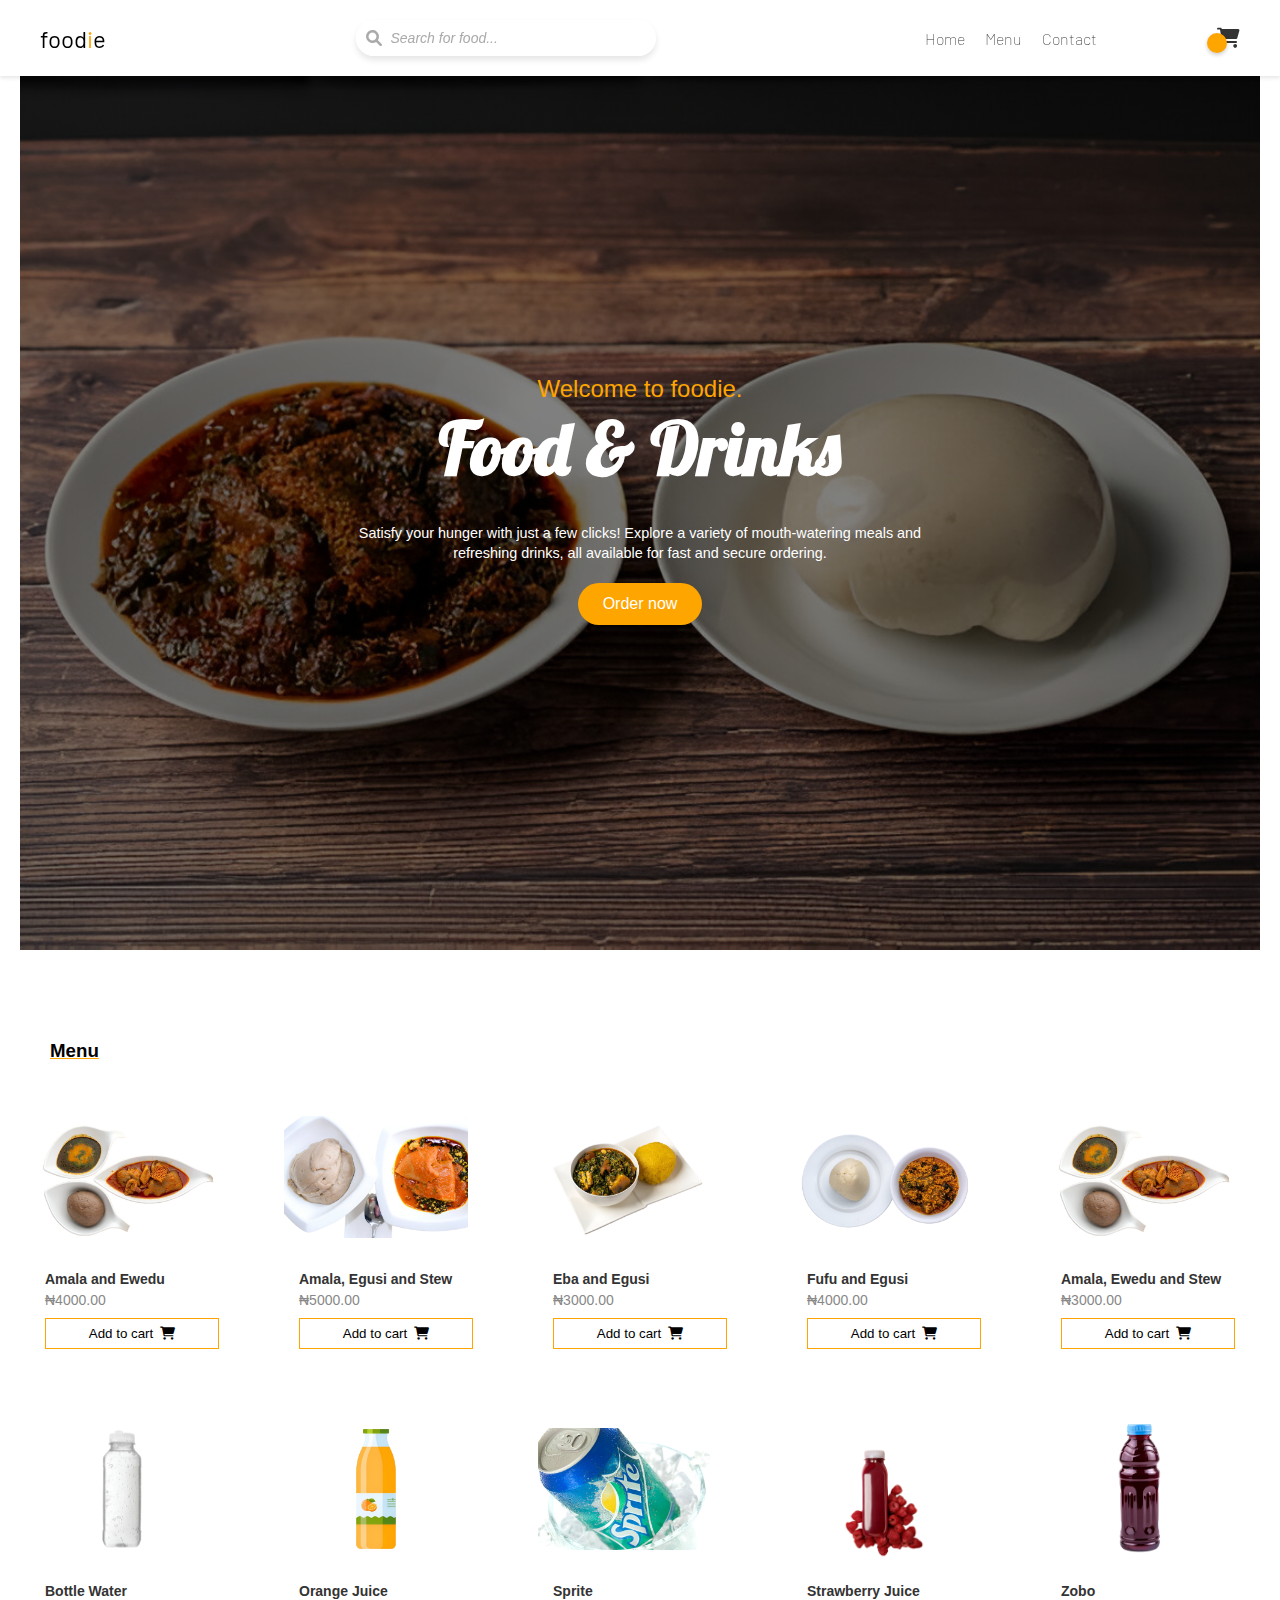
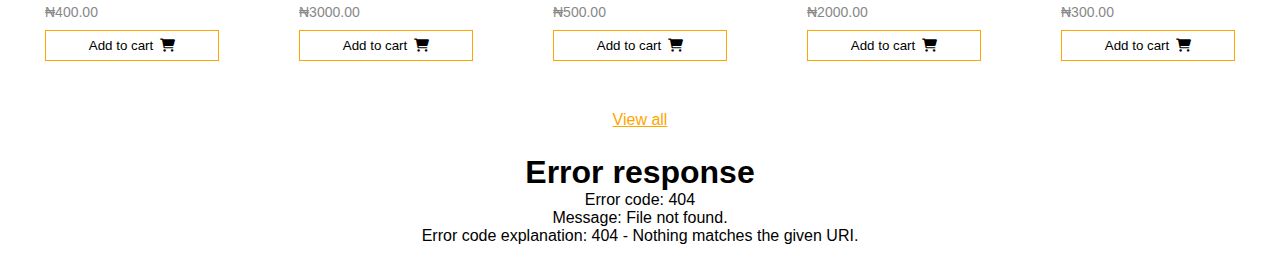
==== index.html @ aaa0dce8 "Moved index.html and style.css file to root directory" ====
<!DOCTYPE html>
<html lang="en">
<head>
    <meta charset="UTF-8">
    <meta http-equiv="X-UA-Compatible" content="IE=edge">
    <meta name="viewport" content="width=device-width, initial-scale=1.0">
    <title>Food </title>
    <link href="https://cdnjs.cloudflare.com/ajax/libs/font-awesome/6.0.0-beta3/css/all.min.css" rel="stylesheet" />
    <link rel="preconnect" href="https://fonts.googleapis.com">
    <link rel="preconnect" href="https://fonts.gstatic.com" crossorigin>
    <link rel="preconnect" href="https://fonts.gstatic.com" crossorigin>
    <link href="https://fonts.googleapis.com/css2?family=Barlow:ital,wght@0,100;0,200;0,300;0,400;0,500;0,600;0,700;0,800;0,900;1,100;1,200;1,300;1,400;1,500;1,600;1,700;1,800;1,900&family=Dancing+Script:wght@400..700&family=Lobster&display=swap" rel="stylesheet">
    <link rel="preconnect" href="https://fonts.gstatic.com" crossorigin>
    <link href="https://fonts.googleapis.com/css2?family=Barlow:ital,wght@0,100;0,200;0,300;0,400;0,500;0,600;0,700;0,800;0,900;1,100;1,200;1,300;1,400;1,500;1,600;1,700;1,800;1,900&family=Caveat:wght@400..700&family=Dancing+Script:wght@400..700&family=Lobster&display=swap" rel="stylesheet">


    <link rel="stylesheet" href="/src/css/header.css" />
    <link rel="stylesheet" href="/style.css" />
    <link rel="stylesheet" href="/src/css/order-summary.css" />

    <script type="module" src="/src/js/main.js" defer></script>
    <script type="module" src="/src/js/menu.js" defer></script>
    <script type="module" src="/src/data/cart.js" defer></script>
    <script type="module" src="/src/js/order-summary.js" defer></script>
</head>
<body>
    <div id="header"></div>
    
    <main>
        <section class="hero-section">
            <div class="hero-content">
                <h3>Welcome to foodie.</h3>
                <h1 class="hero-text">Food & Drinks</h1>
                <p>Satisfy your hunger with just a few clicks! Explore a variety of mouth-watering meals and refreshing drinks, all available for fast and secure ordering.</p>
                <a href="#menu-section"><button class="hero-btn">Order now</button></a>
            </div>
           
        </section>
        

        <section id="menu-section">
            <div class="categories">
                <h3 class="menu-text">Menu</h3>
            </div>

            <div class="menu js-menu">
                
            </div>
           <div class="show-all">
            <button class="view-more-btn" id="viewMoreBtn">View all</button>
           </div>
        </section>
        <!--Pop Up-->
        <div id="modal-bg" class="modal">
                
        </div>
    </main>
    <aside>
        <div class="cartTab js-cart-tab">
           <div class="title-close-tab">
            <h1 class="cart-title">Your Cart(<span class="cartQauntity js-quantity"></span>)</h1>
            <span class="close-tab js-close-tab"><i class="fa-solid fa-xmark"></i></span>
           </div>
            <div class="listCart js-cart-list">
                
            </div>

            <div class="checkout">
                <p class="sub-total">Total Cost: <span class="total js-total-cost">23.00</span></p>
                <button id="checkout-btn">Check out</button>
            </div>
        </div>
    </aside>
    <footer id="footer"></footer>
</body>
</html>
---- src/css/header.css ----
/* Reset */
* {
    margin: 0;
    padding: 0;
    box-sizing: border-box;
}

header {
    display: flex;
    align-items: center;
    justify-content: space-between;
    padding: 20px 40px;
    background-color: #fff;
    box-shadow: 0 2px 4px rgba(0, 0, 0, 0.1);
    position: fixed;
    z-index: 1;
    top: 0;
    right: 0;
    left: 0;
    font-family: "Barlow", serif;
    font-weight: 100;
    font-style: normal;
}
.menu-toggle{
    display: none;
}
.logo h2 {
    font-family: "Barlow", serif;
    font-size: 24px;
    font-weight: 400;
}

.logo .orange-text {
    color: orange;
}

/* Search Bar Styles */
.search-bar {
    display: flex;
    flex: 1;
    justify-content: center;
    margin: 0 20px;
}

.search-container {
    position: relative;
    display: flex;
    align-items: center;
    width: 300px;
    box-shadow: 0 4px 6px rgba(0, 0, 0, 0.1);
    border-radius: 20px;
    background-color: #fff;
}

.search-container i {
    position: absolute;
    left: 10px;
    color: #aaa;
    font-size: 16px;
}

.search-container input {
    width: 100%;
    padding: 10px 10px 10px 35px; /* Space for the icon */
    border: none;
    border-radius: 20px;
    font-size: 14px;
    outline: none;
    box-shadow: none;
}

.search-container input::placeholder {
    color: #aaa;
    font-style: italic;
}

/* Navigation Menu Styles */
nav ul {
    display: flex;
    list-style: none;
    width: 40%;
    margin-right: 120px;
}

nav ul li {
    margin-left: 20px;

}

nav ul li a {
    text-decoration: none;
    color: #333;
    font-size: 16px;
    transition: color 0.3s ease;
}

nav ul li a:hover {
    color: orange;
}

/* Cart Icon Styles */
.cart {
    position: relative;
    font-size: 20px;
    color: #333;
    cursor: pointer;
    transition: color 0.3s ease;
}

.cart:hover {
    color: orange;
}

/* Cart Count Styles */
.cart-count {
    position: absolute;
    bottom: -5px;
    left: -10px;
    background-color: orange;
    color: white;
    font-size: 12px;
    font-weight: bold;
    width: 20px;
    height: 20px;
    border-radius: 50%;
    display: flex;
    align-items: center;
    justify-content: center;
    box-shadow: 0 2px 4px rgba(0, 0, 0, 0.2);
}

@media (max-width: 428px) {
    header{
        justify-content: center;
        align-items: center;
        padding: 50px 10px;
    }
    nav{
        display: none;
    }
    .search-container {
        width: 460px;
        justify-content: center;
    }
    .menu-toggle{
        display: block;
        font-size: 1.5rem;
        border: none;
        position: relative;
        top: -28px;
    }
    .search-bar {
        height: 53px;
        width: 88%;
        position: absolute;
        bottom: 10px;

      }
    .logo h2{
        font-size: 2rem;
        position: relative;
        top: -30px;
        margin-left: 10px;;
    }
    .cart{
        position: relative;
        top: -30px;
        font-size: 1.5rem;
        margin-left: 160px;
    }
}
---- style.css ----
* {
    margin: 0;
    padding: 0;
    box-sizing: border-box;
}
html{
  scroll-behavior: smooth;
}
body{
  font-family: "Barlow", serif;
  font-weight: 100;
  font-style: normal;
}

a{
    text-decoration: none;
}
main{
  margin-top: 30px;
  
  
}
.hero-section {
  display: flex;
  align-items: center;
  justify-content: center;
  background: linear-gradient(rgba(0, 0, 0, 0.5), rgba(0, 0, 0, 0.5)), 
  url('/public/images/drinks/backgrd.jpg'); /* Ensure correct image path */
  background-repeat: no-repeat;
  background-position: center; 
  background-size: cover; 
  width: 100%; /* Full width */
  height: 100vh; /* Full viewport height */
  min-height: 500px;
}


.hero-content {
  text-align: center;
  width: 50%;
  
}
.hero-content h3{
  color: orange;
  font-weight: 500;
  font-size: 1.5rem;
  animation: text-focus-in 1s linear 0s 1 normal none;
  
}
.hero-text {
  font-size: 4.5rem;
  color: #fff;
  font-family: Lobster;
  
  font-weight: bold;
  margin-bottom: 15px;
  animation: text-focus-in 1s linear 0s 1 normal none;
}

.hero-content p {
  font-size: 0.9rem;
  color: #fff;
  font-weight: 100;
  margin-top: 30px;
  margin-bottom: 20px;
  line-height: 1.4;
  max-width: 100%;
  animation: text-focus-in 1s linear 0s 1 normal none;
}

.hero-btn {
  background: orange;
  padding: 12px 25px;
  font-size: 1rem;
  color: white;
  border: none;
  border-radius: 30px;
  cursor: pointer;
}

@keyframes text-focus-in {
			
  0% {
    filter:blur(12px);
    opacity:0;
  }
  100% {
    filter:blur(0);
    opacity:1;
  }
}
#menu-section{
  margin-top: 90px;
}
.menu-text{
  text-align: left;
  margin: 30px;
  text-decoration: underline orange;
}
.menu {
  display: grid;
  gap: 50px;
  grid-template-columns: repeat(auto-fit, minmax(170px, 1fr)); 
  grid-auto-rows: minmax(200px, auto);
  justify-content: center;
  align-items: start;
  padding: 10px;
}

.menu-card {
  border-radius: 12px;
  width: 100%;
  background-color: #fff;
  overflow: hidden;
  text-align: center;
  animation: appear linear;
  animation-timeline: view();
  animation-range: entry 0% cover 40%;
}

.menu-card div {
  text-align: start;
  position: relative;
}

.menu-card-img {
  width: 90%;
  height: 230px;
  max-height: 150px;
  object-fit: contain;
}

@keyframes appear{
  from{
    opacity: 0;
    scale: 0.5
  }
  to{
    opacity: 1;
    scale: 1;
  }
}

.add-to-cart-btn {
  border: 1px solid orange;
  padding: 7px 20px;
  background: #fff;
  cursor: pointer;
  margin-top: 10px;
  transition: 0.3s ease;
  width: 100%;
}

.add-to-cart-btn:hover {
  background: orange;
  color: #fff;
}

.fa-cart-shopping {
  margin-left: 7px;
}

.menu-card div:nth-child(2) {
  padding: 15px;
}

.menu-card .name {
  font-size: 14px;
  font-weight: 600;
  margin: 0 0 5px;
  color: #333;
  text-decoration: none;
  white-space: nowrap;
  overflow: hidden;
  text-overflow: ellipsis;
}

.menu-card .price {
  font-size: 14px;
  color: #888;
  margin: 0;
}

.menu-card .name:hover {
  color: orange;
  text-decoration: underline;
}


.view-more-btn {
  margin: 15px auto;
  display: block;
  padding: 10px;
  color: orange;
  background-color: #fff;
  text-decoration: underline;
  border: none;
  cursor: pointer;
  font-size: 16px;
}
.hidden-item {
  display: none;
}
  .cartTab {
    display: none;
    grid-template-rows: 70px 1fr 70px;
    z-index: 2;
    width: 400px;
    max-width: 90vw;
    background-color: #f8f3f3;
    color: #fff;
    position: fixed;
    right: 0;
    top: 0;
    bottom: 0;
    padding: 0;
    box-shadow: -4px 0 10px rgba(0, 0, 0, 0.3);
  }
  .show-cart-tab{
    display: grid;
  }
  .title-close-tab {
    display: flex;
    justify-content: space-between;
    align-items: center;
    height: 80px;
    padding: 0 20px; 
    background-color: #fff; 
    color: #000; 
    border-bottom: 1px solid rgb(193, 191, 191);
    position: sticky; 
    top: 0;
    z-index: 10;
  }
  
  .cart-title {
    color: #000;
    font-size: 1.5rem;
    font-weight: 600;
  }
  
  .close-tab {
    font-size: 1.5rem;
    font-weight: 300;
    cursor: pointer;
    color: #000;
    transition: transform 0.2s;
  }
  
  .close-tab:hover {
    transform: scale(1.1);
  }
  
  .listCart {
    background-color: rgb(255, 255, 255);
    overflow-y: auto; 
    padding: 20px;
    margin-top: 10px;
    gap: 20px;
  }
  
  .cart-items-info {
    display: flex;
    gap: 10px;
    padding: 10px;
    border-radius: 8px;
    align-items: center;
    justify-content: center;
    
  }
  
  .cartItem-img {
    max-width: 80px;
    height: 80px;
    object-fit: contain;
  }
  
  .details {
    width: 100%;
    display: flex;
    flex-direction: column;
    color: #000;
  }
  
  .name {
    font-size: 1.0rem;
    font-weight: 500;
    margin-bottom: 10px;
    text-align: left;
  }
  
  .price {
    font-size: 1rem;
    font-weight: 200;
    text-align: left;
    
  }
  
  .update-quantity {
    display: flex;
    align-items: center;
    gap: 10px;
    
  }
  
  .delete {
    display: flex;
    align-items: center;
    justify-content: center;
    background-color: white;
    width: 30px;
    height: 30px;
    font-size: 19px;
    border-radius: 100%;
    color: #000;
    font-weight: lighter;
    cursor: pointer;
    transition: color 0.2s;
  }
  
  .delete:hover {
    color: orange;
    
  }
  
  .add-min-quantity {
    display: flex;
    align-items: center;
    justify-content: center;
    background-color: #fff;
    border: 1px solid #ddd;
    font-size: 1rem;
    max-width: 128px;
    padding: 10px 10px;
    font-size: 1rem;
    height: 20px;
    gap: 5px;
    color: orange;
    transition: ease-in-out;
  }
  
  .add-min-quantity:hover {
    border: 1px solid orange;
  }
  
  .add-min-quantity span {
    cursor: pointer;
    padding: 5px;
    transition: background-color 0.2s, color 0.2s;
  }
  
  .checkout {
    display: flex;
    flex-direction: column;
    justify-content: center;
    align-items: center;
    background-color: #fff;
    border-top: 1px solid rgb(193, 191, 191);
    height: 70px;
    padding: 50px 20px; 
    position: sticky;
    bottom: 0;
    z-index: 10;
    gap: 7px;
  }
  .checkout .sub-total{
    font-size: 1rem;
    font-weight: lighter;
    color: #bdbdbf;
  }
  .sub-total .total{
    color: rgba(194, 28, 28, 0.659);
  }
  .checkout button {
    background-color: orange;
    color: white;
    padding: 15px 90px;
    font-size: 1rem;
    font-weight: 500;
    border: none;
    border-radius: 40px;
    cursor: pointer;
    transition: background-color 0.2s, transform 0.2s;
  }
  
  .checkout button:hover {
    transform: scale(1.05);
  }
  

  /* Media Query */

  /* Responsive Design */
@media (max-width: 900px) {
  .hero-section {
    flex-direction: column;
    text-align: center;
    height: auto;
    padding: 40px 5%;
  }

  .hero-content {
    width: 100%;
  }

  .hero-image {
    width: 100%;
    margin-top: 20px;
  }

  .hero-text {
    font-size: 3rem;
  }

  .hero-content p {
    font-size: 1.2rem;
  }
}


  /* Adjust for tablets */
@media only screen and (max-width: 800px) {
  .menu {
    grid-template-columns: repeat(auto-fit, minmax(140px, 1fr));
    gap: 8px;
    padding: 5px;
  }
  .add-to-cart-btn{
    white-space: nowrap;
    width: 100%;
    overflow: hidden;
  }
}

/* Adjust for mobile screens */
@media (max-width: 428px){
  .hero-section{
    
    height: 100vh;
  }
  .hero-section h3{
   font-size: 1.3rem;
  }
  .hero-section p{
    font-size: 1rem;
    width: 100%;
  }
  .menu {
    margin-top: 60px;
    grid-template-columns: repeat(2, minmax(120px, 1fr));
    gap: 9px;
    padding: 0;
    justify-content: center;
    
  }
  .menu-card-img {
    width: 70%;
    height: 120px;
  }
  .cartTab {
    width: 100%;
    max-width: 100vw;
  }
  .add-to-cart-btn{
    text-align: left;
    width: 100%;
    max-width: 120px;
    font-size: 12px;
  }
}
---- src/css/order-summary.css ----
body { 
    font-family: Arial, sans-serif;
    padding: 20px;
    text-align: center;
}
.btn { 
    padding: 10px 20px;
    background-color: #28a745;
    color: white;
    border: none;
    border-radius: 5px;
    cursor: pointer;
}
.btn:hover {
     background-color: #218838;
    }
        
/* Modal Styles */
.modal {
    visibility: hidden;
    opacity: 0;
    position: fixed;
    top: 0;
    left: 0;
    width: 100%;
    height: 100vh;
    background: rgba(0, 0, 0, 0.5);
    display: flex;
    align-items: center;
    justify-content: center;
    transition: visibility 0s, opacity 0.5s ease-in-out;
}

/* Active State */
.modal-bg-active {
    visibility: visible;
    opacity: 1;
}

.modal-content { 
    display: flex;
    flex-direction: column;
    background: white;
    padding: 20px;
    border-radius: 10px;
    width: 400px;
    
    text-align: left;
    gap: 30px;
}
.modal-close-btn {
    background: red;
    color: white;
    border: none;
    padding: 5px 10px;
    float: right;
    cursor: pointer;
}
.order-item {
    display: flex;
    justify-content: space-between;
    margin: 10px 0;
}
.summary-total {
    font-weight: bold;
    margin-top: 10px;
}
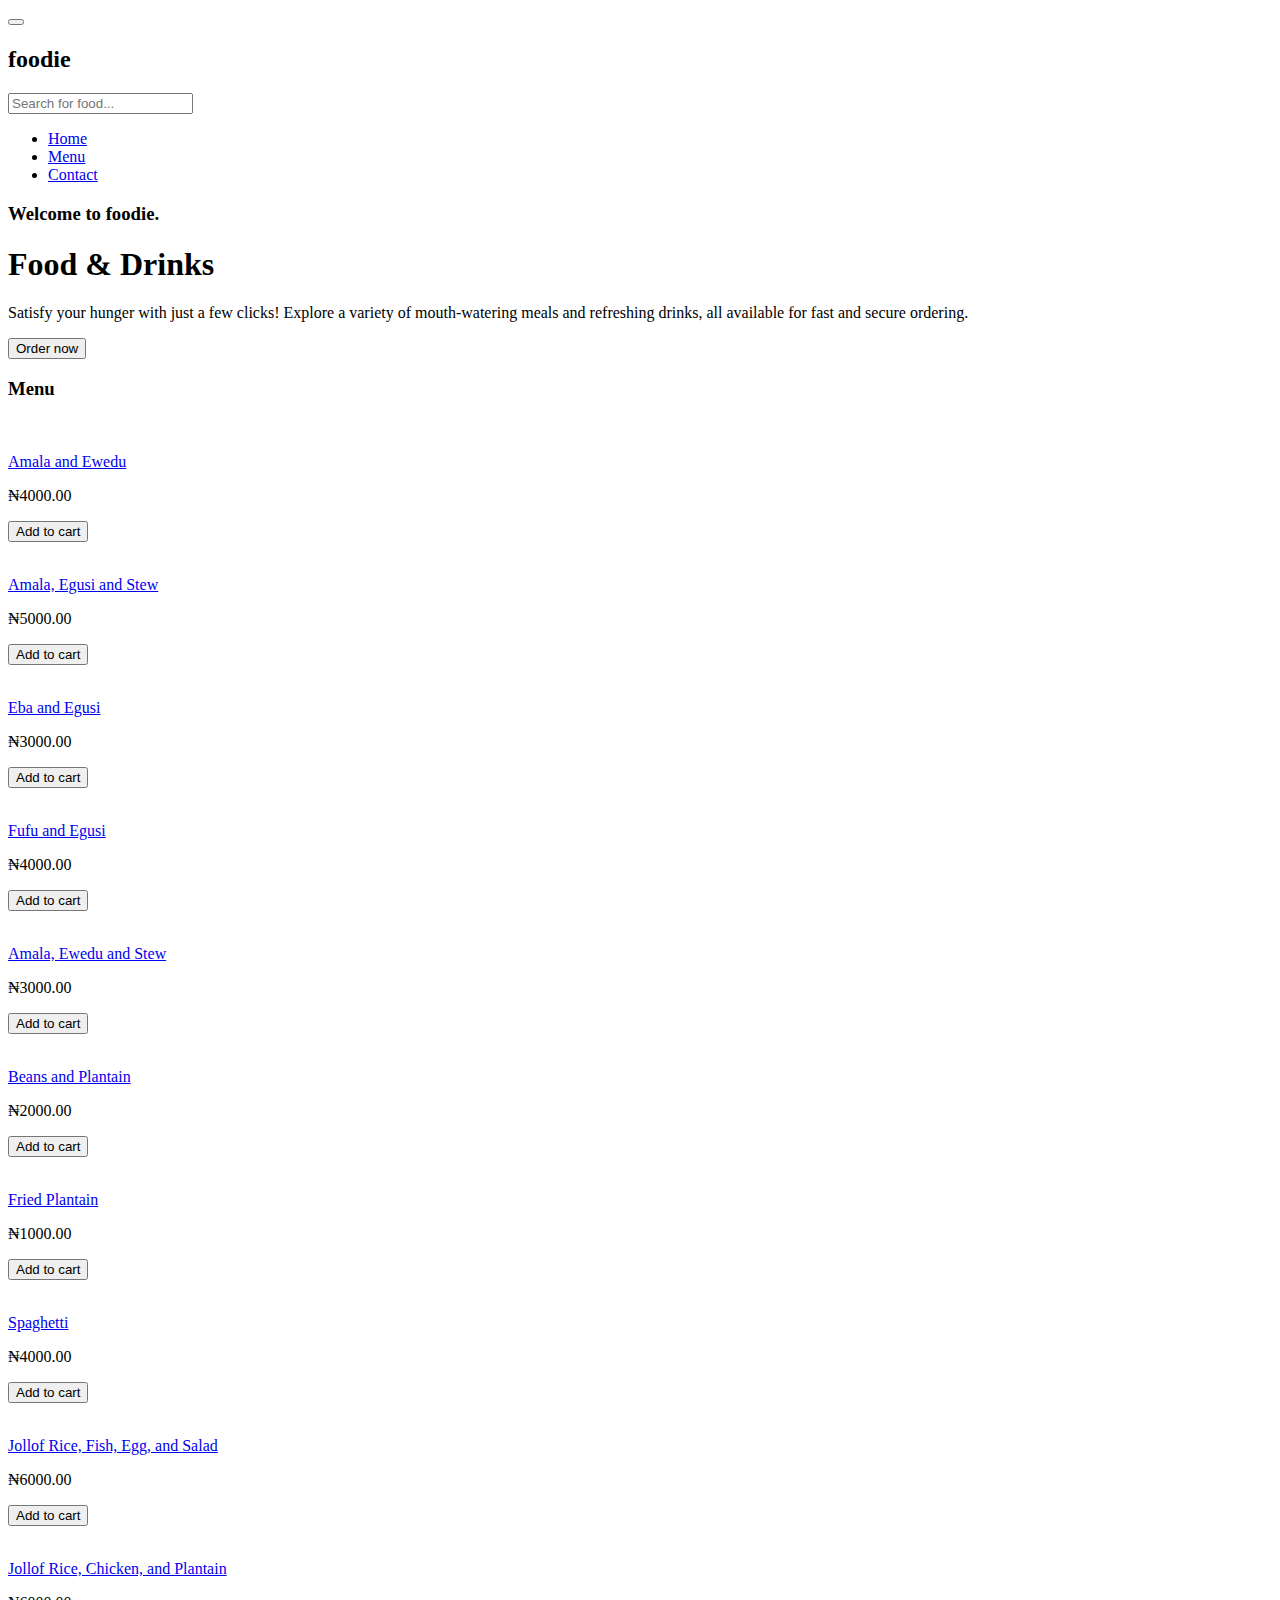
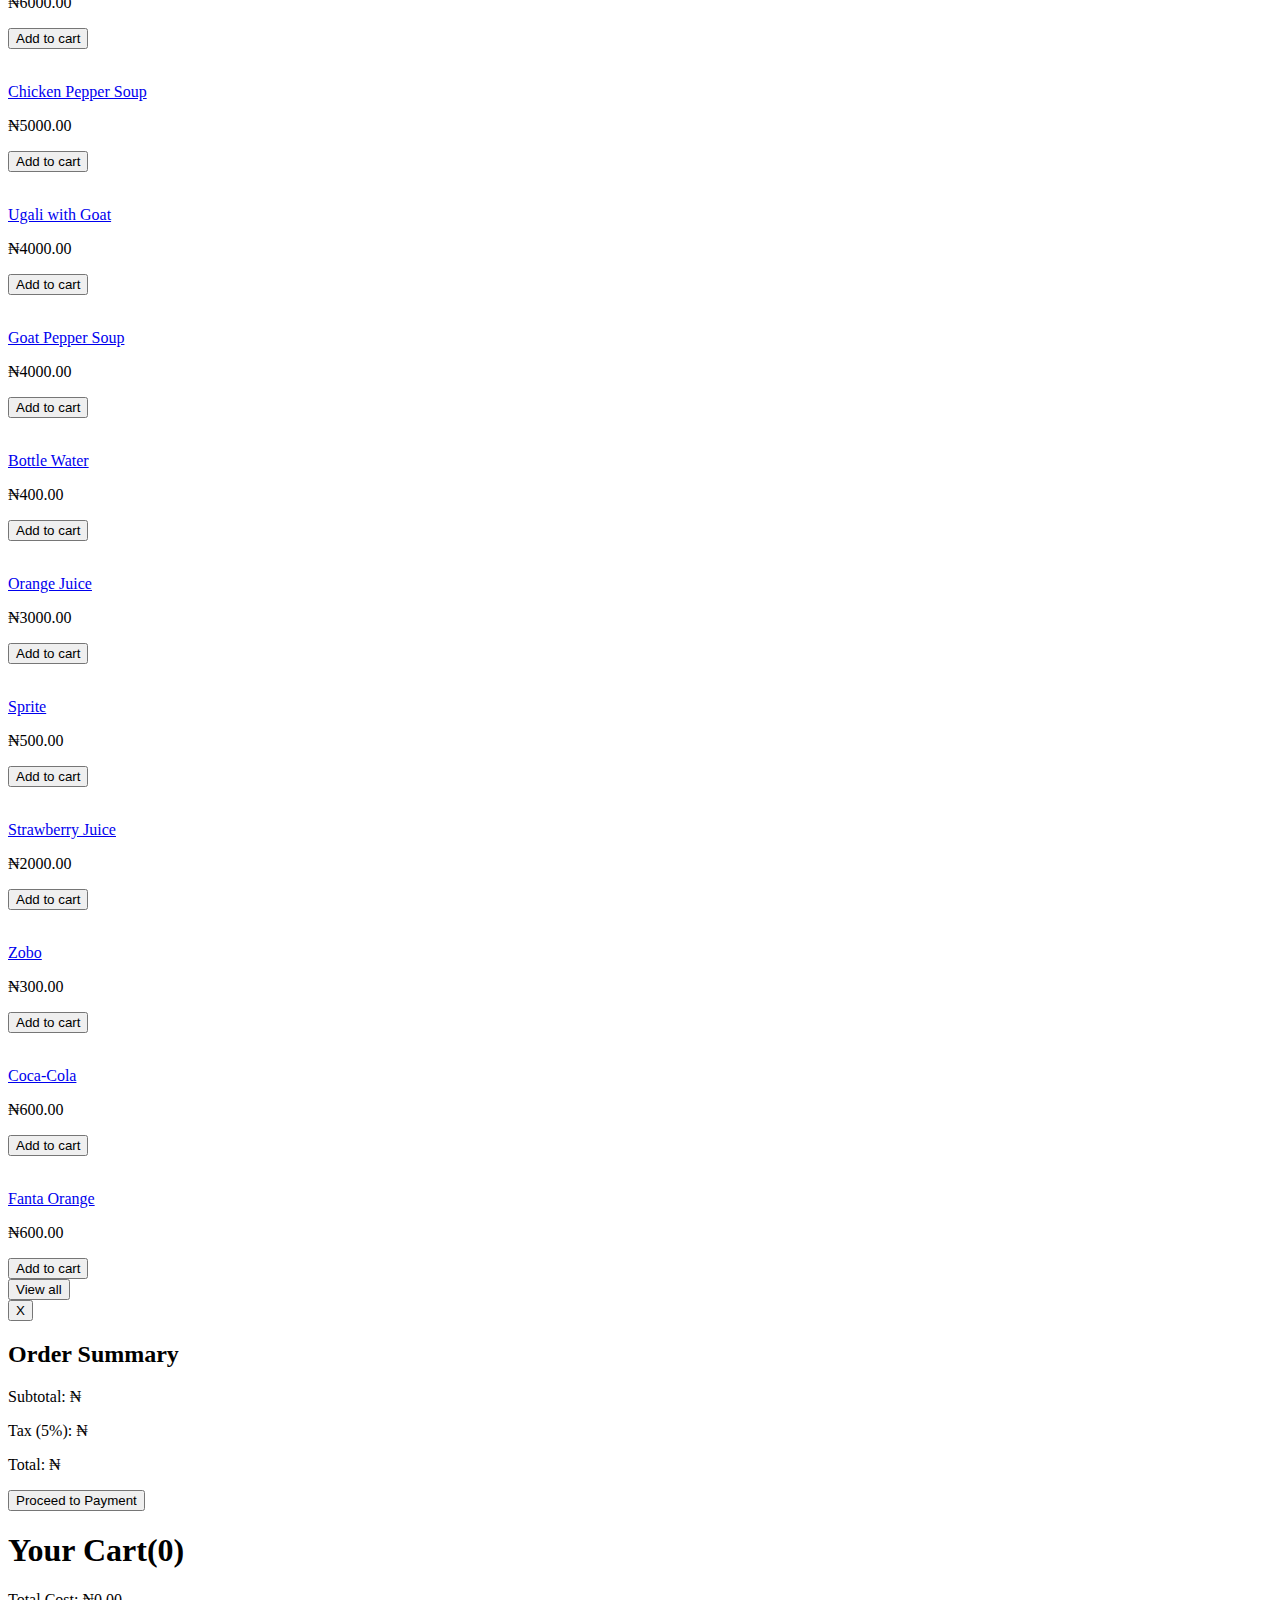
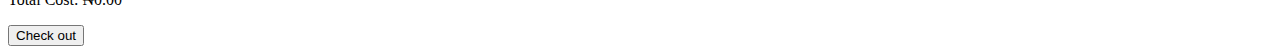
==== commit 5972b102: "Removed footer" ====
--- a/index.html
+++ b/index.html
@@ -3,6 +3,7 @@
 <head>
     <meta charset="UTF-8">
     <meta http-equiv="X-UA-Compatible" content="IE=edge">
+    <meta http-equiv="Content-Security-Policy" content="default-src 'self'; style-src 'unsafe-inline'; img-src data:; connect-src 'self';">
     <meta name="viewport" content="width=device-width, initial-scale=1.0">
     <title>Food </title>
     <link href="https://cdnjs.cloudflare.com/ajax/libs/font-awesome/6.0.0-beta3/css/all.min.css" rel="stylesheet" />
@@ -14,14 +15,14 @@
     <link href="https://fonts.googleapis.com/css2?family=Barlow:ital,wght@0,100;0,200;0,300;0,400;0,500;0,600;0,700;0,800;0,900;1,100;1,200;1,300;1,400;1,500;1,600;1,700;1,800;1,900&family=Caveat:wght@400..700&family=Dancing+Script:wght@400..700&family=Lobster&display=swap" rel="stylesheet">
 
 
-    <link rel="stylesheet" href="/src/css/header.css" />
-    <link rel="stylesheet" href="/style.css" />
-    <link rel="stylesheet" href="/src/css/order-summary.css" />
+    <link rel="stylesheet" href="./src/css/header.css" />
+    <link rel="stylesheet" href="./src/css/style.css" />
+    <link rel="stylesheet" href="./src/css/order-summary.css" />
 
-    <script type="module" src="/src/js/main.js" defer></script>
-    <script type="module" src="/src/js/menu.js" defer></script>
-    <script type="module" src="/src/data/cart.js" defer></script>
-    <script type="module" src="/src/js/order-summary.js" defer></script>
+    <script type="module" src="./src/js/main.js" defer></script>
+    <script type="module" src="./src/js/menu.js" defer></script>
+    <script type="module" src="./src/data/cart.js" defer></script>
+    <script type="module" src="./src/js/order-summary.js" defer></script>
 </head>
 <body>
     <div id="header"></div>
@@ -71,7 +72,6 @@
             </div>
         </div>
     </aside>
-    <footer id="footer"></footer>
 </body>
 </html>
 
--- a/src/css/style.css
+++ b/src/css/style.css
@@ -0,0 +1,470 @@
+* {
+    margin: 0;
+    padding: 0;
+    box-sizing: border-box;
+}
+html{
+  scroll-behavior: smooth;
+}
+body{
+  font-family: "Barlow", serif;
+  font-weight: 100;
+  font-style: normal;
+}
+
+a{
+    text-decoration: none;
+}
+main{
+  margin-top: 30px;
+  
+  
+}
+.hero-section {
+  display: flex;
+  align-items: center;
+  justify-content: center;
+  background: linear-gradient(rgba(0, 0, 0, 0.5), rgba(0, 0, 0, 0.5)), 
+  url('../../docs/images/drinks/backgrd.jpg'); /* Ensure correct image path */
+  background-repeat: no-repeat;
+  background-position: center; 
+  background-size: cover; 
+  width: 100%; /* Full width */
+  height: 100vh; /* Full viewport height */
+  min-height: 500px;
+}
+
+
+.hero-content {
+  text-align: center;
+  width: 50%;
+  
+}
+.hero-content h3{
+  color: orange;
+  font-weight: 500;
+  font-size: 1.5rem;
+  animation: text-focus-in 1s linear 0s 1 normal none;
+  
+}
+.hero-text {
+  font-size: 4.5rem;
+  color: #fff;
+  font-family: Lobster;
+  
+  font-weight: bold;
+  margin-bottom: 15px;
+  animation: text-focus-in 1s linear 0s 1 normal none;
+}
+
+.hero-content p {
+  font-size: 0.9rem;
+  color: #fff;
+  font-weight: 100;
+  margin-top: 30px;
+  margin-bottom: 20px;
+  line-height: 1.4;
+  max-width: 100%;
+  animation: text-focus-in 1s linear 0s 1 normal none;
+}
+
+.hero-btn {
+  background: orange;
+  padding: 12px 25px;
+  font-size: 1rem;
+  color: white;
+  border: none;
+  border-radius: 30px;
+  cursor: pointer;
+}
+
+@keyframes text-focus-in {
+			
+  0% {
+    filter:blur(12px);
+    opacity:0;
+  }
+  100% {
+    filter:blur(0);
+    opacity:1;
+  }
+}
+#menu-section{
+  margin-top: 90px;
+}
+.menu-text{
+  text-align: left;
+  margin: 30px;
+  text-decoration: underline orange;
+}
+.menu {
+  display: grid;
+  gap: 50px;
+  grid-template-columns: repeat(auto-fit, minmax(170px, 1fr)); 
+  grid-auto-rows: minmax(200px, auto);
+  justify-content: center;
+  align-items: start;
+  padding: 10px;
+}
+
+.menu-card {
+  border-radius: 12px;
+  width: 100%;
+  background-color: #fff;
+  overflow: hidden;
+  text-align: center;
+  animation: appear linear;
+  animation-timeline: view();
+  animation-range: entry 0% cover 40%;
+}
+
+.menu-card div {
+  text-align: start;
+  position: relative;
+}
+
+.menu-card-img {
+  width: 90%;
+  height: 230px;
+  max-height: 150px;
+  object-fit: contain;
+}
+
+@keyframes appear{
+  from{
+    opacity: 0;
+    scale: 0.5
+  }
+  to{
+    opacity: 1;
+    scale: 1;
+  }
+}
+
+.add-to-cart-btn {
+  border: 1px solid orange;
+  padding: 7px 20px;
+  background: #fff;
+  cursor: pointer;
+  margin-top: 10px;
+  transition: 0.3s ease;
+  width: 100%;
+}
+
+.add-to-cart-btn:hover {
+  background: orange;
+  color: #fff;
+}
+
+.fa-cart-shopping {
+  margin-left: 7px;
+}
+
+.menu-card div:nth-child(2) {
+  padding: 15px;
+}
+
+.menu-card .name {
+  font-size: 14px;
+  font-weight: 600;
+  margin: 0 0 5px;
+  color: #333;
+  text-decoration: none;
+  white-space: nowrap;
+  overflow: hidden;
+  text-overflow: ellipsis;
+}
+
+.menu-card .price {
+  font-size: 14px;
+  color: #888;
+  margin: 0;
+}
+
+.menu-card .name:hover {
+  color: orange;
+  text-decoration: underline;
+}
+
+
+.view-more-btn {
+  margin: 15px auto;
+  display: block;
+  padding: 10px;
+  color: orange;
+  background-color: #fff;
+  text-decoration: underline;
+  border: none;
+  cursor: pointer;
+  font-size: 16px;
+}
+.hidden-item {
+  display: none;
+}
+  .cartTab {
+    display: none;
+    grid-template-rows: 70px 1fr 70px;
+    z-index: 2;
+    width: 400px;
+    max-width: 90vw;
+    background-color: #f8f3f3;
+    color: #fff;
+    position: fixed;
+    right: 0;
+    top: 0;
+    bottom: 0;
+    padding: 0;
+    box-shadow: -4px 0 10px rgba(0, 0, 0, 0.3);
+  }
+  .show-cart-tab{
+    display: grid;
+  }
+  .title-close-tab {
+    display: flex;
+    justify-content: space-between;
+    align-items: center;
+    height: 80px;
+    padding: 0 20px; 
+    background-color: #fff; 
+    color: #000; 
+    border-bottom: 1px solid rgb(193, 191, 191);
+    position: sticky; 
+    top: 0;
+    z-index: 10;
+  }
+  
+  .cart-title {
+    color: #000;
+    font-size: 1.5rem;
+    font-weight: 600;
+  }
+  
+  .close-tab {
+    font-size: 1.5rem;
+    font-weight: 300;
+    cursor: pointer;
+    color: #000;
+    transition: transform 0.2s;
+  }
+  
+  .close-tab:hover {
+    transform: scale(1.1);
+  }
+  
+  .listCart {
+    background-color: rgb(255, 255, 255);
+    overflow-y: auto; 
+    padding: 20px;
+    margin-top: 10px;
+    gap: 20px;
+  }
+  
+  .cart-items-info {
+    display: flex;
+    gap: 10px;
+    padding: 10px;
+    border-radius: 8px;
+    align-items: center;
+    justify-content: center;
+    
+  }
+  
+  .cartItem-img {
+    max-width: 80px;
+    height: 80px;
+    object-fit: contain;
+  }
+  
+  .details {
+    width: 100%;
+    display: flex;
+    flex-direction: column;
+    color: #000;
+  }
+  
+  .name {
+    font-size: 1.0rem;
+    font-weight: 500;
+    margin-bottom: 10px;
+    text-align: left;
+  }
+  
+  .price {
+    font-size: 1rem;
+    font-weight: 200;
+    text-align: left;
+    
+  }
+  
+  .update-quantity {
+    display: flex;
+    align-items: center;
+    gap: 10px;
+    
+  }
+  
+  .delete {
+    display: flex;
+    align-items: center;
+    justify-content: center;
+    background-color: white;
+    width: 30px;
+    height: 30px;
+    font-size: 19px;
+    border-radius: 100%;
+    color: #000;
+    font-weight: lighter;
+    cursor: pointer;
+    transition: color 0.2s;
+  }
+  
+  .delete:hover {
+    color: orange;
+    
+  }
+  
+  .add-min-quantity {
+    display: flex;
+    align-items: center;
+    justify-content: center;
+    background-color: #fff;
+    border: 1px solid #ddd;
+    font-size: 1rem;
+    max-width: 128px;
+    padding: 10px 10px;
+    font-size: 1rem;
+    height: 20px;
+    gap: 5px;
+    color: orange;
+    transition: ease-in-out;
+  }
+  
+  .add-min-quantity:hover {
+    border: 1px solid orange;
+  }
+  
+  .add-min-quantity span {
+    cursor: pointer;
+    padding: 5px;
+    transition: background-color 0.2s, color 0.2s;
+  }
+  
+  .checkout {
+    display: flex;
+    flex-direction: column;
+    justify-content: center;
+    align-items: center;
+    background-color: #fff;
+    border-top: 1px solid rgb(193, 191, 191);
+    height: 70px;
+    padding: 50px 20px; 
+    position: sticky;
+    bottom: 0;
+    z-index: 10;
+    gap: 7px;
+  }
+  .checkout .sub-total{
+    font-size: 1rem;
+    font-weight: lighter;
+    color: #bdbdbf;
+  }
+  .sub-total .total{
+    color: rgba(194, 28, 28, 0.659);
+  }
+  .checkout button {
+    background-color: orange;
+    color: white;
+    padding: 15px 90px;
+    font-size: 1rem;
+    font-weight: 500;
+    border: none;
+    border-radius: 40px;
+    cursor: pointer;
+    transition: background-color 0.2s, transform 0.2s;
+  }
+  
+  .checkout button:hover {
+    transform: scale(1.05);
+  }
+  
+
+  /* Media Query */
+
+  /* Responsive Design */
+@media (max-width: 900px) {
+  .hero-section {
+    flex-direction: column;
+    text-align: center;
+    height: auto;
+    padding: 40px 5%;
+  }
+
+  .hero-content {
+    width: 100%;
+  }
+
+  .hero-image {
+    width: 100%;
+    margin-top: 20px;
+  }
+
+  .hero-text {
+    font-size: 3rem;
+  }
+
+  .hero-content p {
+    font-size: 1.2rem;
+  }
+}
+
+
+  /* Adjust for tablets */
+@media only screen and (max-width: 800px) {
+  .menu {
+    grid-template-columns: repeat(auto-fit, minmax(140px, 1fr));
+    gap: 8px;
+    padding: 5px;
+  }
+  .add-to-cart-btn{
+    white-space: nowrap;
+    width: 100%;
+    overflow: hidden;
+  }
+}
+
+/* Adjust for mobile screens */
+@media (max-width: 428px){
+  .hero-section{
+    
+    height: 100vh;
+  }
+  .hero-section h3{
+   font-size: 1.3rem;
+  }
+  .hero-section p{
+    font-size: 1rem;
+    width: 100%;
+  }
+  .menu {
+    margin-top: 60px;
+    grid-template-columns: repeat(2, minmax(120px, 1fr));
+    gap: 9px;
+    padding: 0;
+    justify-content: center;
+    
+  }
+  .menu-card-img {
+    width: 70%;
+    height: 120px;
+  }
+  .cartTab {
+    width: 100%;
+    max-width: 100vw;
+  }
+  .add-to-cart-btn{
+    text-align: left;
+    width: 100%;
+    max-width: 120px;
+    font-size: 12px;
+  }
+}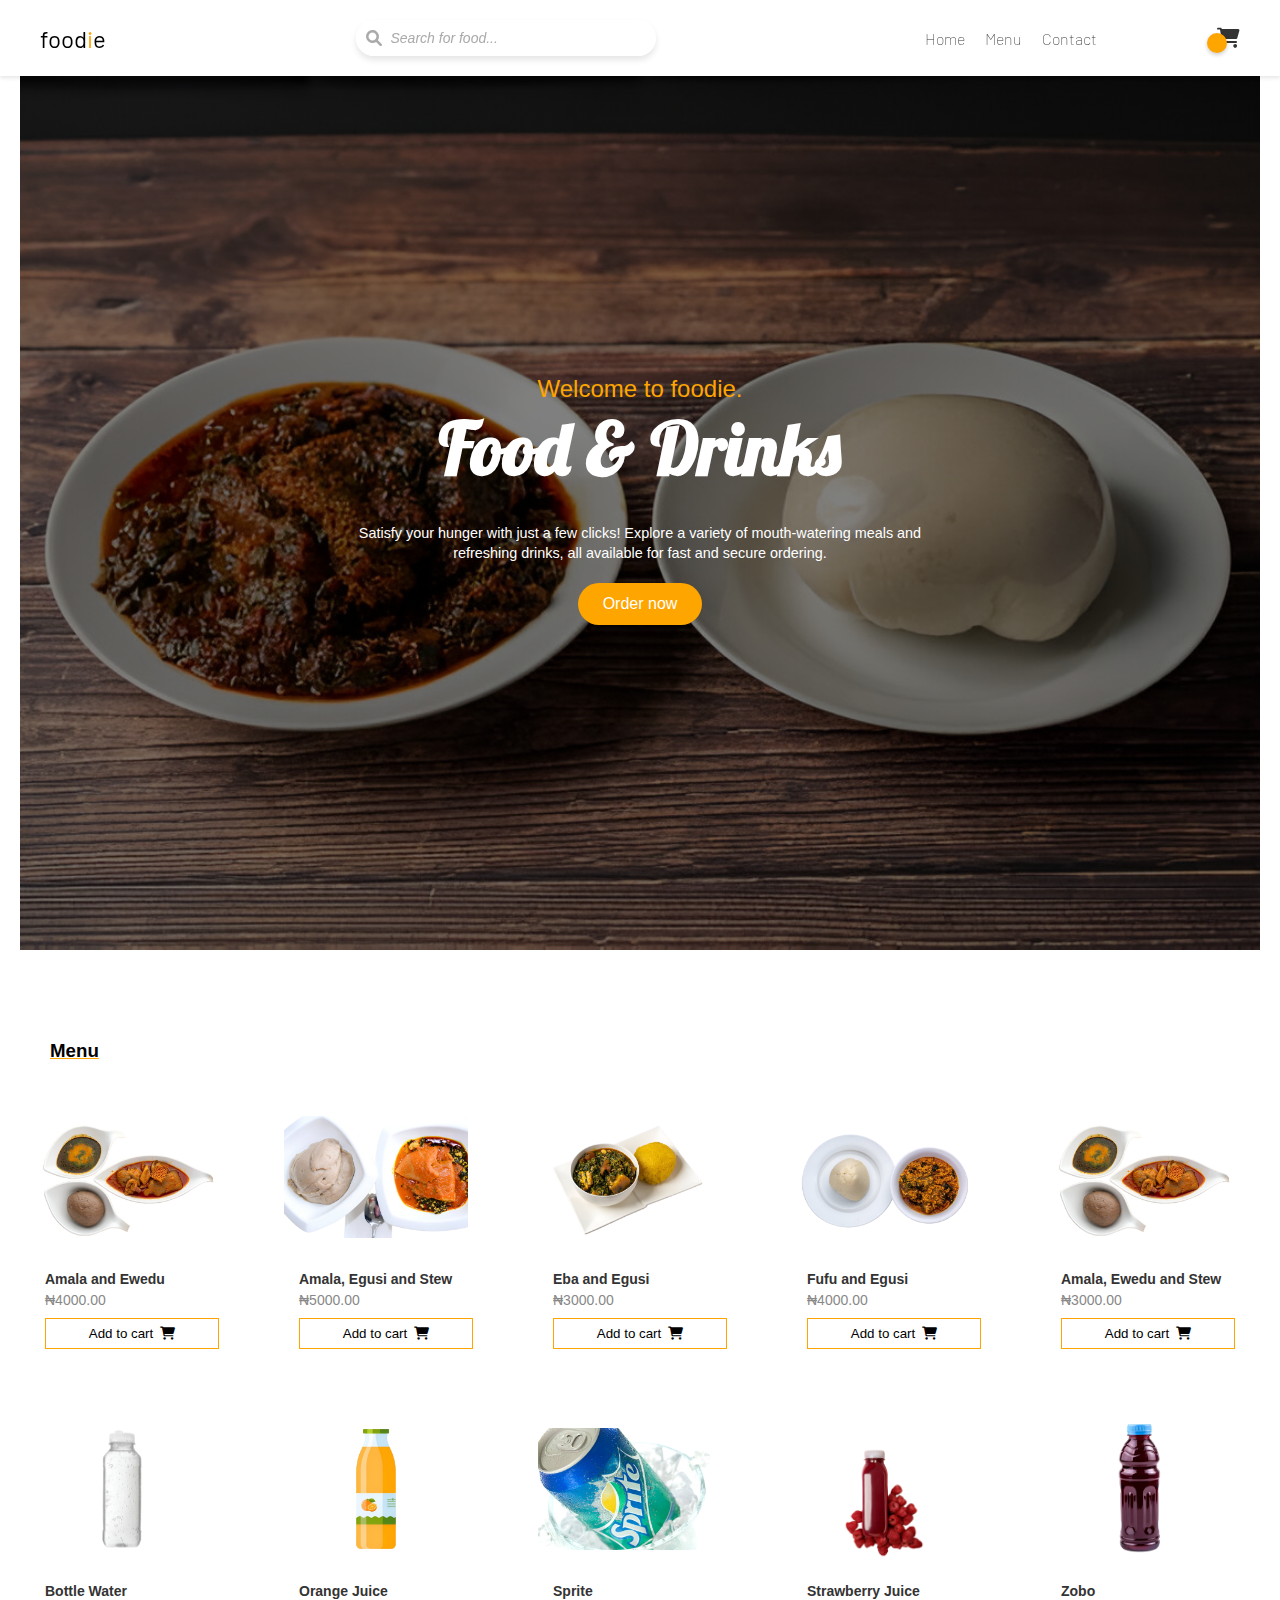
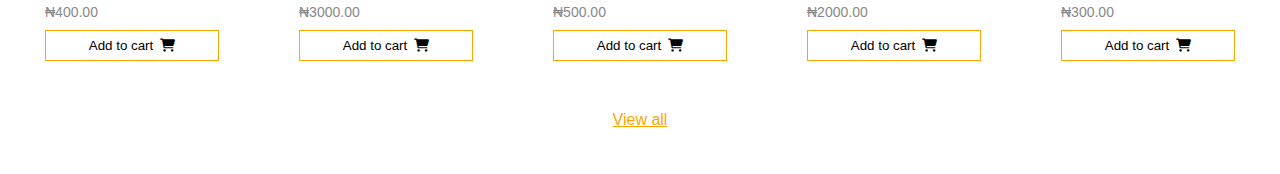
==== commit a0c73c98: "Removed footer" ====
--- a/index.html
+++ b/index.html
@@ -3,7 +3,6 @@
 <head>
     <meta charset="UTF-8">
     <meta http-equiv="X-UA-Compatible" content="IE=edge">
-    <meta http-equiv="Content-Security-Policy" content="default-src 'self'; style-src 'unsafe-inline'; img-src data:; connect-src 'self';">
     <meta name="viewport" content="width=device-width, initial-scale=1.0">
     <title>Food </title>
     <link href="https://cdnjs.cloudflare.com/ajax/libs/font-awesome/6.0.0-beta3/css/all.min.css" rel="stylesheet" />
@@ -72,6 +71,7 @@
             </div>
         </div>
     </aside>
+
 </body>
 </html>
 
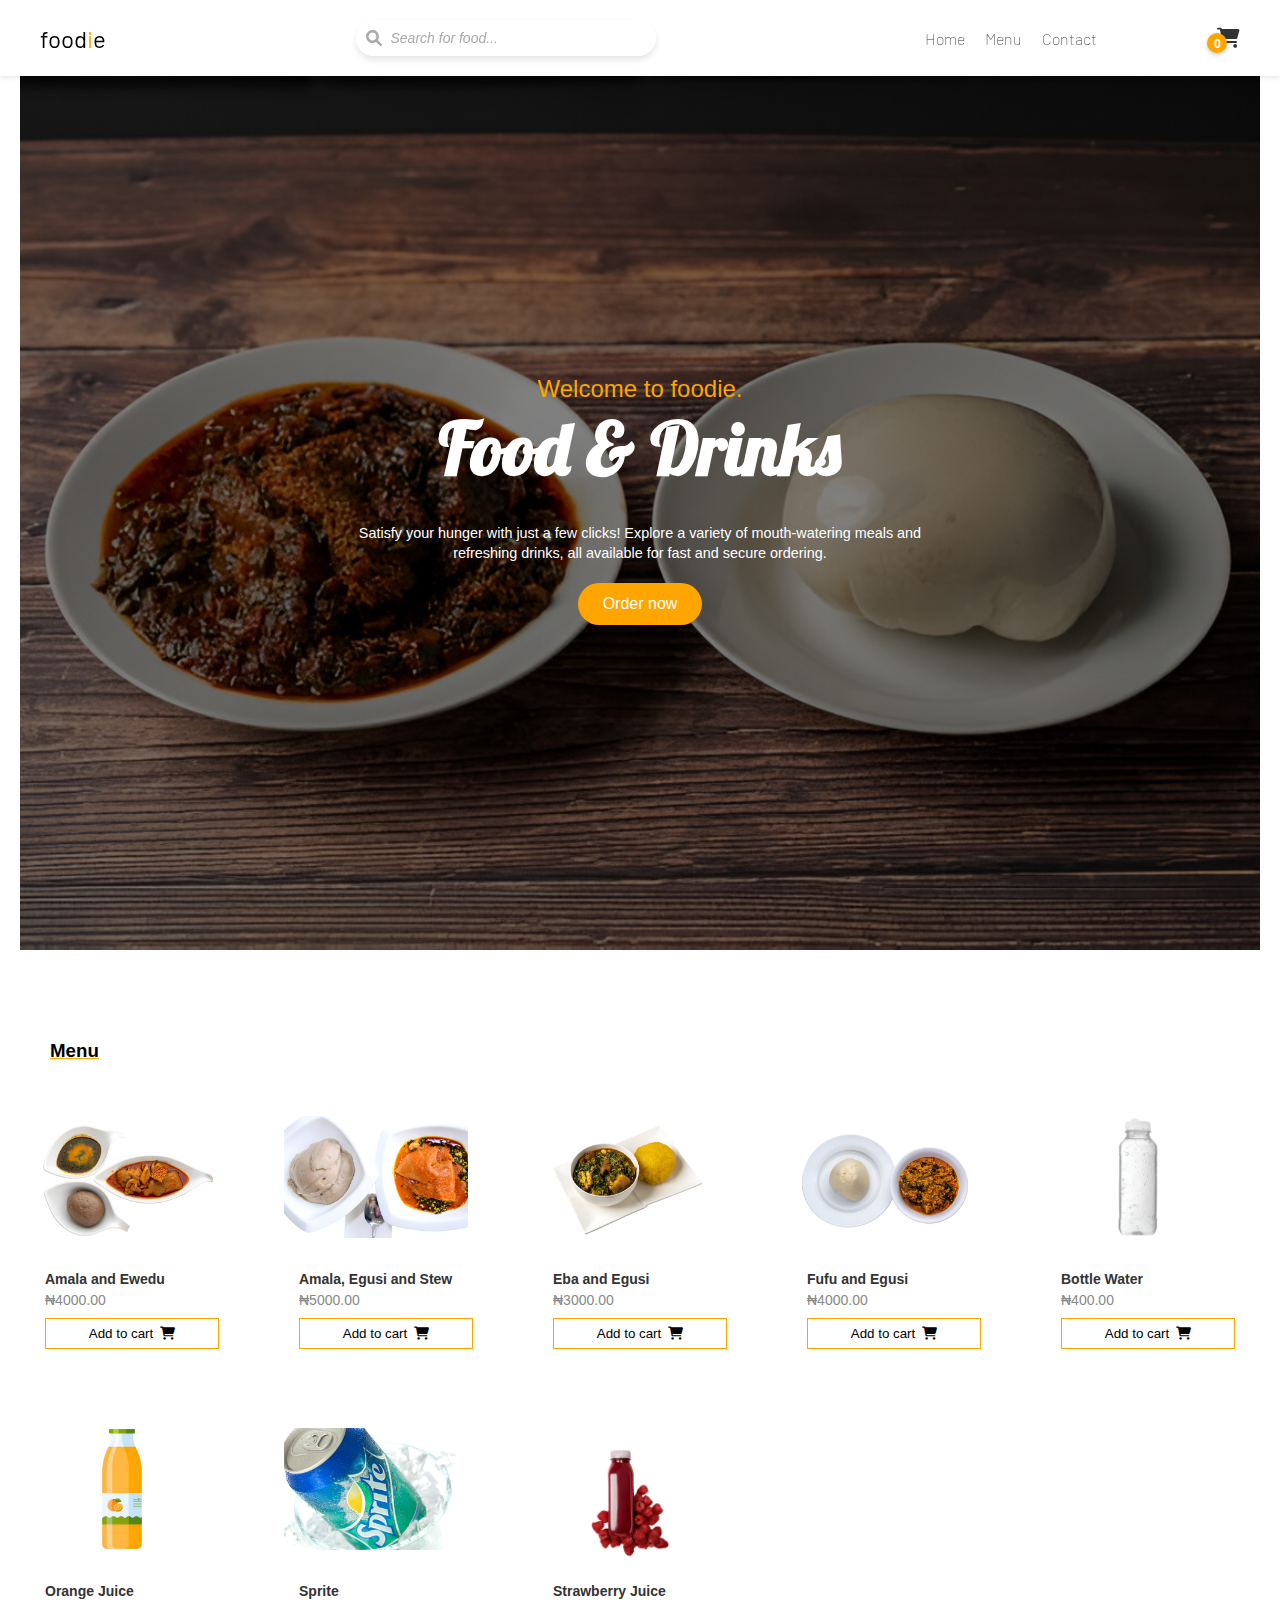
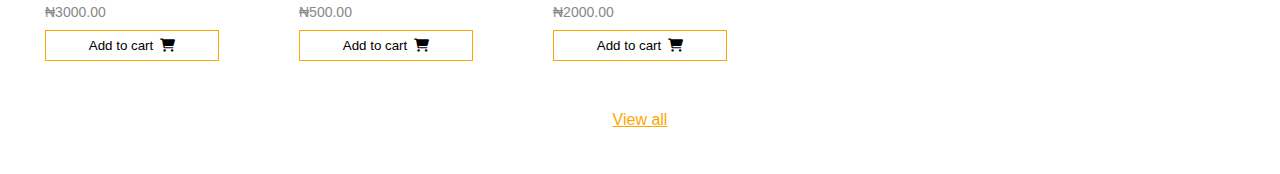
==== commit d8bb0500: "Updated cart quantity on homepage" ====
--- a/index.html
+++ b/index.html
@@ -3,7 +3,7 @@
 <head>
     <meta charset="UTF-8">
     <meta http-equiv="X-UA-Compatible" content="IE=edge">
-    <meta name="viewport" content="width=device-width, initial-scale=1.0">
+    <meta name="viewport" content="width=device-width, initial-scale=1.0, maximum-scale=1, user-scalable=no, shrink-to-fit=no">
     <title>Food </title>
     <link href="https://cdnjs.cloudflare.com/ajax/libs/font-awesome/6.0.0-beta3/css/all.min.css" rel="stylesheet" />
     <link rel="preconnect" href="https://fonts.googleapis.com">
@@ -19,8 +19,8 @@
     <link rel="stylesheet" href="./src/css/order-summary.css" />
 
     <script type="module" src="./src/js/main.js" defer></script>
+    <script type="module" src="./src/data/cart.js" defer></script>
     <script type="module" src="./src/js/menu.js" defer></script>
-    <script type="module" src="./src/data/cart.js" defer></script>
     <script type="module" src="./src/js/order-summary.js" defer></script>
 </head>
 <body>
--- a/src/css/header.css
+++ b/src/css/header.css
@@ -148,6 +148,8 @@
         border: none;
         position: relative;
         top: -28px;
+        color: #000;
+        background-color: #fff;
     }
     .search-bar {
         height: 53px;
--- a/src/css/style.css
+++ b/src/css/style.css
@@ -466,5 +466,6 @@
     width: 100%;
     max-width: 120px;
     font-size: 12px;
+    color: #000;
   }
 }